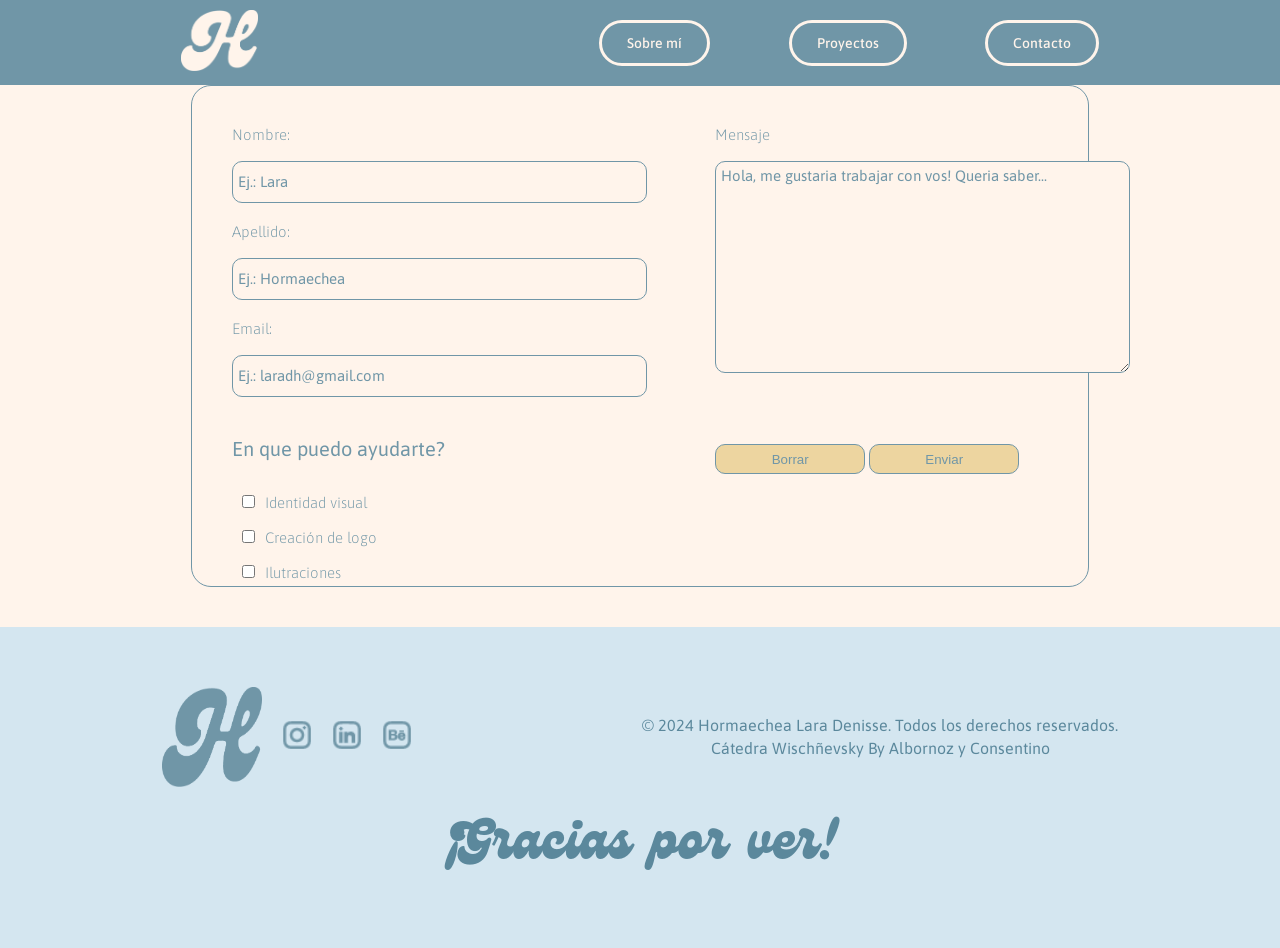
==== contacto.html @ ca468346 "Contacto" ====
<!DOCTYPE html>
<html lang="es">

<head>
    <meta charset="utf-8" />
    <title>Portfolio Denisse</title>
    <link rel="stylesheet" href="estilos.css" />
    <link rel="icon" href="img/favicon.png" type="image/png" />
    <style>
        @import url('https://fonts.googleapis.com/css2?family=Asap:ital,wght@0,100..900;1,100..900&display=swap');
    </style>
</head>

<body>
    <header class="header-principal">
        <div class="contenedor">
            <a href="index.html"><img src="img/logo-claro.png" alt="logo-claro" width="77" height="61" /></a>
            <nav>
                <a href="sobremi.html" class="boton-sobremi">Sobre mí</a>
                <a href="proyectos.html" class="boton-proyectos">Proyectos</a>
                <a href="contacto.html" class="boton-contacto">Contacto</a>
            </nav>
        </div>
    </header>
    <main>
        <section class="contacto" >
            
        </section>
        <!-- inicio del formulario -->
            <section class="formulario">
                
                <form method="post" action="mailto:hormecheald@gmail.com?subject=Email enviado desde el formulario" target="_blank" enctype="text/plain">
                    
                    <!-- parte izquierda del formulario -->
                    <div class="columna-izquierda-formulario">
                        
                        <label for="nombre">Nombre:</label>
                        <input type="text" name="nombre" id="nombre" maxlength="50" placeholder="Ej.: Lara" required>

                        <label for="apellido">Apellido:</label>
                        <input type="text" name="apellido" id="apellido" maxlength="50" placeholder="Ej.: Hormaechea" required>

                        <label>Email:</label>
                        <input type="email" name="email" id="email" placeholder="Ej.: laradh@gmail.com" required>

                        <p class="ayuda">En que puedo ayudarte?</p>
                        <label><input type="checkbox" name="intereses" value="identidad visual" id="identidad" required>Identidad visual</label>
                        <label><input type="checkbox" name="intereses" value="creación de logo" id="logo" required>Creación de logo</label>
                        <label><input type="checkbox" name="intereses" value="fotografia" id="fotografia" required>Ilutraciones</label>

                    </div>

                    <!-- parte derecha del formulario-->
                    <div class="columna-derecha-formulario">

                        <label for="mensaje">Mensaje</label>
                        <textarea name="mensaje" id="mensaje" maxlength="500" placeholder="Hola, me gustaria trabajar con vos! Queria saber..." required></textarea>

                        <p class="campos">*Campos obligatorios</p>

                        <input type="reset" value="Borrar" class="borrar">
                        <input type="submit" value="Enviar" class="enviar">
                        
                    </div>
                </form>
            </section>
    </main>
    <footer>
        <section id="f">
            <div class="f-izq">
                <img src="img/logo.png" alt="logo" width="100" height="100">
                <a href="https://www.instagram.com/d3306_/" target="_blank"><img src="img/ig.png" alt="instagram"
                        width="30" height="30"></a>
                <a href="https://www.linkedin.com/in/denisse-hormaechea-0b1b4b1b9/" target="_blank"><img
                        src="img/lin.png" alt="linkedin" width="30" height="30"></a>
                <a href="https://www.behance.net/laradehormaec" target="_blank"><img src="img/be.png" alt="behance"
                        width="30" height="30"></a>
            </div>
            <div class="f-centro">
                <h6>© 2024 Hormaechea Lara Denisse. Todos los derechos reservados.</h6>
                <h6>Cátedra Wischñevsky By Albornoz y Consentino</h6>
            </div>
            <div class="f-derecha">
                <h1>¡Gracias por ver!</h1>
            </div>
        </section>
    </footer>
</body>
---- estilos.css ----
/* CSS DOCUMENT */
@charset "UTF-8";

@font-face {
    font-family: "GentyDemo-Regular";
    src: url(fuentes/GentyDemo-Regular.otf) format("opentype");
}

/*index.html inicio*/
.body-index {
    background-color: #7096A7;
}

.portfolio {
    display: flex;
    justify-content: center;
    margin-top: 90px;
    padding-top: 90px;
}

/*header secundario inicio*/
.header-secundario {

    background-color: #fff4eb;



    nav {
        display: flex;
        justify-content: space-between;
        align-items: center;

        a {
            color: var(--4, #7096A7);
            font-family: "GentyDemo-Regular", sans-serif;
            font-weight: 400;
            font-size: 48px;
            text-decoration: none;
        }
    }

    padding: 10px;
}

.contenedor {
    display: flex;
    justify-content: space-around;
    align-items: center;
    flex-wrap: wrap;
}


/*header secundario fin*/

/*botón conoceme inicio*/
.boton {
    display: flex;
    justify-content: center;
    margin-top: 80px;
}

.boton-conoce {

    display: inline-block;
    padding: 12px 28px;

    border: 2px solid #Fff4eb;
    border-radius: 30px;

    color: #Fff4eb;
    text-decoration: none;

    font-family: "Asap", sans-serif;
    font-size: 16px;
    text-align: center;

    transition: 0.3s ease;
}

.boton-conoce:hover {
    background-color: #EDD5A0;
    color: #7096A7;
}


/*botón conoceme fin*/

/*index.html fin*/


/*estilos generales*/
body {
    background-color: #fff4eb;
    margin: 0;
}

h1 {
    font-family: "GentyDemo-Regular", sans-serif;
    font-weight: 300;
    font-style: normal;
    font-size: 3.5em;
    color: #5b889c;
    margin: 0px;
}

h2 {
    font-family: "Asap-bold", sans-serif;
    font-weight: 700;
    font-style: normal;
    font-size: 2em;
    color: #5b889c;
    margin-left: 10px;
    margin-bottom: 20px;
    margin-top: 10px;
}

h3 {
    font-family: "Asap-ligth", sans-serif;
    font-weight: 300;
    font-style: regular;
    font-size: 1.1em;
    color: #5b889c;
    margin-left: 10px;
    margin-top: 2px;
}

h4 {
    font-family: "Asap", sans-serif;
    font-weight: 500;
    font-style: medium-italic;
    font-size: 24px;
    color: #7096A7;
    margin-left: 15px;
    margin-bottom: 5px;
    margin-top: 5px;

}

h5 {
    font-family: "Asap", sans-serif;
    font-weight: 400;
    font-style: italic;
    font-size: 1.2em;
    color: #5b889c;
    margin-left: 15px;
    margin-bottom: 5px;
    margin-top: 5px;
}

h6 {
    font-family: "Asap", sans-serif;
    font-weight: 400;
    font-style: normal;
    font-size: 1em;
    color: #5b889c;
    margin-left: 6px;
    margin-bottom: 5px;
    margin-top: 3px;
}

p {
    color: #7096A7;
    font-family: Asap;
    font-size: 20px;
    font-style: normal;
    font-weight: 400;
    line-height: normal;
}

ul {
    font-family: "Asap", sans-serif;
    font-weight: 400;
    font-style: normal;
    font-size: 1em;
    color: #5b889c;
    list-style: none;

    li {
        margin: 10px;
        text-decoration: none;
    }
}


/*sobremi.html inicio*/

/*inicio de header principal*/
.header-principal {

    background-color: #7096A7;


    nav {
        display: flex;
        width: 500px;
        justify-content: space-between;
        align-items: center;

        a {
            color: var(--4, #FFF4EB);
            font-family: Asap;
            font-size: 14px;
            font-style: normal;
            font-weight: 500;
            text-decoration: none;
            line-height: normal;
            display: flex;
            height: 40px;
            padding: 0px 25px;
            justify-content: center;
            align-items: center;
            gap: 10px;
            border-radius: 70px;
            border: 3px solid var(--4, #FFF4EB);
        }
    }

    padding: 10px;
}

.contenedor {
    display: flex;
    justify-content: space-around;
    align-items: center;
    flex-wrap: wrap;
}


/*fin de header*/
/*botones hover*/
.boton-sobremi:hover {
    background-color: #FFF4EB;
    color: #7096A7;
}

.boton-proyectos:hover {
    background-color: #FFF4EB;
    color: #7096A7;
}

.boton-contacto:hover {
    background-color: #FFF4EB;
    color: #7096A7;
}



/*inicio yo*/
#yo {
    background: linear-gradient(180deg, #D4E6F0 79.81%, #FFF4EB 100%);
    display: flex;
    align-items: center;
    gap: 29px;
    justify-content: center;
    padding-top: 80px;
    padding-bottom: 100px;
}

.der {
    display: flex;
    width: 599px;
    padding-bottom: 33px;
    flex-direction: column;
    align-items: flex-start;
}

/*fin yo*/


/*inicio formacion y experiencia*/
.formacion-experiencia {
    display: flex;
    justify-content: center;
    flex-direction: row;
    column-gap: 8%;
    padding: 50px 50px 50px 50px;
}

/*fin formacion y experiencia*/


/*inicio formacion*/
.formacion {
    display: flex;
    flex-direction: column;
    align-items: center;
}

.contenedores-formacion {
    display: flex;
    flex-direction: row;
    justify-content: center;
}

/*fin formacion*/

/*universidad izquierda*/
.uno {
    z-index: 1;
    position: static;
}

.dos {
    z-index: 2;
    position: relative;
    bottom: 180px;
    left: 23px;
}

.tres {
    z-index: 3;
    position: static;
}

.cuatro {
    z-index: 4;
    position: relative;
    bottom: 180px;
    left: 80px;
}

/*inicio experiencia*/
.experiencia {
    background: linear-gradient(180deg, #FFF4EB 0%, rgba(112, 150, 167, 0.87) 22.6%, rgba(112, 150, 167, 0.87) 80.29%, #FFF4EB 100%);
    display: flex;
    justify-content: center;
    padding: 90px 0px 80px 0px;
    gap: 70px
}

.experiencia-izq {
    display: flex;
    flex-direction: column;
    align-items: center;

    h2 {
        color: #fff4eb;
    }
}

.experiencia-der {
    display: flex;
    flex-direction: column;

    h4 {
        color: #fff4eb;
    }

    ul {
        margin: 2px;
    }

    li {
        color: #fff4eb;
    }

    h5 {
        color: #fff4eb;
    }
}

/*fin experiencia*/


/*inicio software*/
.software {
    display: flex;
    flex-direction: column;
    align-items: center;
    gap: 20px;
    padding: 80px 0px 70px 0px;
}

.iconos {
    display: flex;
    justify-content: center;
    align-items: center;
    gap: 110px;

}

.iconos img:hover {
    transform: scale(1.1);
}

/*fin software*/


/*inicio footer*/
footer {
    padding: 60px;
    background-color: #D4E6F0;
    background-position: center;
    background-size: cover;

    h6 {
        text-align: center;
    }
}

img {
    margin-right: 30px;
}

#f {
    display: flex;
    flex-wrap: wrap;
    justify-content: space-around;
    align-items: center;
    gap: 20px
}

.f-izq {
    display: flex;
    flex-direction: row;
    align-items: center;
    gap: 20px;
}

.f-der {
    p {
        color: #5b889c;
        text-align: left;
        line-height: 1em;
        font-size: 1em;
    }
}

/*fin footer*/

/*sobremi.html fin*/


/*proyectos.html inicio*/


/*aspectos generales*/
img {
    margin-right: 0;

}

h4 {
    margin: 0px;
}

h3 {
    display: inline-block;
    padding: 12px 28px;
    background-color: #5b889c;

    border: 3px solid #Fff4eb;
    border-radius: 30px;

    color: #Fff4eb;
    text-decoration: none;
}

h2 {
    margin: 0px;
}


/*article proyectos inicio*/

.proyectos {
    display: flex;
    justify-content: center;
    flex-direction: row;
    align-items: center;
    gap: 40px;
    padding-top: 80px;
    padding-bottom: 80px;
    background: linear-gradient(90deg, #EDD5A0 0%, #FFF4EB 26.44%, #FFF4EB 75.48%, #EDD5A0 100%);
}

/*article proyectos fin*/


/*article galeria de diseños */

/*class diseño*/
.diseños {
    display: flex;
    justify-content: center;
    flex-direction: row;
    align-items: center;
    gap: 10px;
    padding-top: 20px;
}

/*class categorias*/
.categorias {
    display: flex;
    justify-content: center;
    flex-direction: row;
    align-items: center;
    gap: 10px;
    padding-top: 20px;
    padding-bottom: 40px;
}

/*article galeria de diseños fin */

/*article galeria1 inicio*/

#galeria1 {
    background: linear-gradient(180deg, #FFF4EB 0%, #D4E6F0 49.04%, #FFF4EB 100%);
}


#galeria1 {
    display: flex;
    justify-content: center;
    flex-direction: column;
}

/*class linea 1. primera fila de imágenes*/

/*texto de adentro de las imágenes*/
.linea-uno {
    position: relative;
}

.linea-uno h3 {
    position: absolute;
    top: 260px;
    left: 40px;
    z-index: 10;
}

/*parte del hover de las imagenes*/
.linea-uno {
    position: relative;
    width: 1037px;
    height: 336px;
    border-radius: 40px;
    overflow: hidden;
    margin-inline: auto
}

.linea-uno img {
    width: 100%;
    height: 100%;
    object-fit: cover;
    position: absolute;
    top: 0;
    left: 0;
}

.linea-uno .sin-filtro {
    opacity: 0;
    transition: opacity 0.8s ease;
}

.linea-uno:hover .sin-filtro {
    opacity: 1;
}

/*class linea 2. segunda fila de imágenes*/

.linea-dos {
    display: flex;
    justify-content: center;
    flex-direction: row;
    align-items: center;
    gap: 2px;
    padding-top: 20px;
    padding-bottom: 20px;
}

/*texto de adentro de las imágenes*/
.img-izq,
.img-centro,
.img-der {
    position: relative;
}

.img-izq h3,
.img-centro h3,
.img-der h3 {
    position: absolute;
    bottom: 20px;
    left: 30px;
    z-index: 10;
}

/*parte del hover de las imagenes*/
.img-izq,
.img-centro,
.img-der {
    position: relative;
    width: 337px;
    height: 400px;
    border-radius: 40px;
    overflow: hidden;
    margin-inline: 7px;
}

.img-izq img,
.img-centro img,
.img-der img {
    width: 100%;
    height: 100%;
    object-fit: cover;
    position: absolute;
    top: 0;
    left: 0;
}

.img-izq .sin-filtro,
.img-centro .sin-filtro,
.img-der .sin-filtro {
    opacity: 0;
    transition: opacity 0.8s ease;
}

.img-izq:hover .sin-filtro,
.img-centro:hover .sin-filtro,
.img-der:hover .sin-filtro {
    opacity: 1;
}

/*class linea 3. tercera linea de imágenes*/

.linea-tres {
    display: flex;
    justify-content: center;
    flex-direction: row;
    align-items: center;
    gap: 14px;
    padding-top: 20px;
    padding-bottom: 20px;
}

/*texto de adentro de las imágenes*/
.imgizq,
.imgder {
    position: relative;
}

.imgizq h3,
.imgder h3 {
    position: absolute;
    bottom: 20px;
    left: 30px;
    z-index: 10;
}

/*parte del hover de las imagenes*/
.imgizq {
    position: relative;
    width: 686px;
    height: 400px;
    border-radius: 40px;
    overflow: hidden;
    margin-inline: 0px;
}

.imgizq img {
    width: 100%;
    height: 100%;
    object-fit: cover;
    position: absolute;
    top: 0;
    left: 0;
}

.imgizq .sin-filtro {
    opacity: 0;
    transition: opacity 0.8s ease;
}

.imgizq:hover .sin-filtro {
    opacity: 1;
}

.imgder {
    position: relative;
    width: 337px;
    height: 400px;
    border-radius: 40px;
    overflow: hidden;
    margin-inline: 0px;
}

.imgder img {
    width: 100%;
    height: 100%;
    object-fit: cover;
    position: absolute;
    top: 0;
    left: 0;
}

.imgder .sin-filtro {
    opacity: 0;
    transition: opacity 0.8s ease;
}

.imgder:hover .sin-filtro {
    opacity: 1;
}

/*efecto de rebote de las tres filas de imagenes*/
.linea-uno img:hover {
    transform: scale(1.1);
    transition: transform 0.4s ease;
}

.linea-dos img:hover {
    transform: scale(1.1);
    transition: transform 0.4s ease;
}

.linea-tres img:hover {
    transform: scale(1.1);
    transition: transform 0.4s ease;
}


/* -------------------- formulario -------------------- */

.formulario {
    display: flex
}

form {
    width: 90%;
    display: flex;
    flex-wrap: wrap;
    justify-content: space-between;
    flex-direction: column;
}

form div {
    flex: 1;
    width: 50%;
    height: 500px;
    padding: 20px;
    border-radius: 10px;
    margin: 20px;
}

label {
    display: block;
    margin-bottom: 5px;
    height: 30px;
    gap: 2px;
    color: #7096A7;
    text-align: left;
    font-family: "Asap", sans-serif;
    font-size: 15px;
    font-style: normal;
    font-weight: 200;
    line-height: normal;
    max-width: 60%;
}

label[type=checkbox] {
    align-items: left;
}

input {
    width: 100%;
    height: 30px;
    border-radius: 10px;
    border: 1px solid #7096A7;
    background-color: #Fff4eb;
    margin-bottom: 20px;
    Padding: 5px;
}

input[type=checkbox] {
    width: auto;
    height: auto;
    margin: 15px 10px;
    cursor: pointer;
}

input[type=submit],
input[type=reset] {
    height: 30px;
    width: 150px;
    background-color: #edd5a0;
    Color: #7096a7;
    border-radius: 10px;
    cursor: pointer;
    gap: 20px;
    margin: 20px 0;
}

input[type="submit"]:hover,
input[type="reset"]:hover {
    background-color: #fff4eb;
}

textarea {
    Border: 1px solid #7096a7;
    background-color: #Fff4eb;
    Width: 100%;
    Height: 200px;
    border-radius: 10px;
    padding: 5px;
}

::placeholder {
    font-family: "Asap", sans-serif;
    font-size: 15px;
    font-style: normal;
    font-weight: 400;
    color: #7096a7;
}

.contacto-personal ul {
    color: #fff4eb;
    text-align: center;
    font-family: Fraunces;
    font-size: 15px;
    font-style: normal;
    font-weight: 200;
    line-height: normal;
    padding: 100px 20px 30px 20px;
    list-style: none;
    display: flex;
    justify-content: space-between;
    gap: 100px;
}

.texto-preformulario {
    text-align: center;
    padding: 40px 30px 20px;
    list-style: none;
    display: flex;
    justify-content: center;
    width: 85%;
    align-items: center;
}

.campos {
    color: #fff4eb;
    text-align: right;
    font-family: "Asap", sans-serif;
    font-size: 15px;
    font-style: normal;
    font-weight: 100;
    line-height: normal;
    max-width: 60%;
}


.formulario {
    border: 1px solid #7096a7;
    width: 70%;
    height: 500px;
    display: flex;
    border-radius: 20px;
    margin-bottom: 40px;
    margin-inline: auto;
}


.columna-izquierda-formulario .columna-derecha-formulario {
    display: flex;
    flex-direction: column;
    max-width: 60%;
}

.ayuda p {
    Height: 30px;
    padding: 30px;
    color: #7096A7;
    text-align: left;
    font-family: "Asap", sans-serif;
    font-size: 20px;
    font-style: normal;
    font-weight: 200;
    line-height: normal;
    max-width: 60%;
    margin-top: 20px;
}
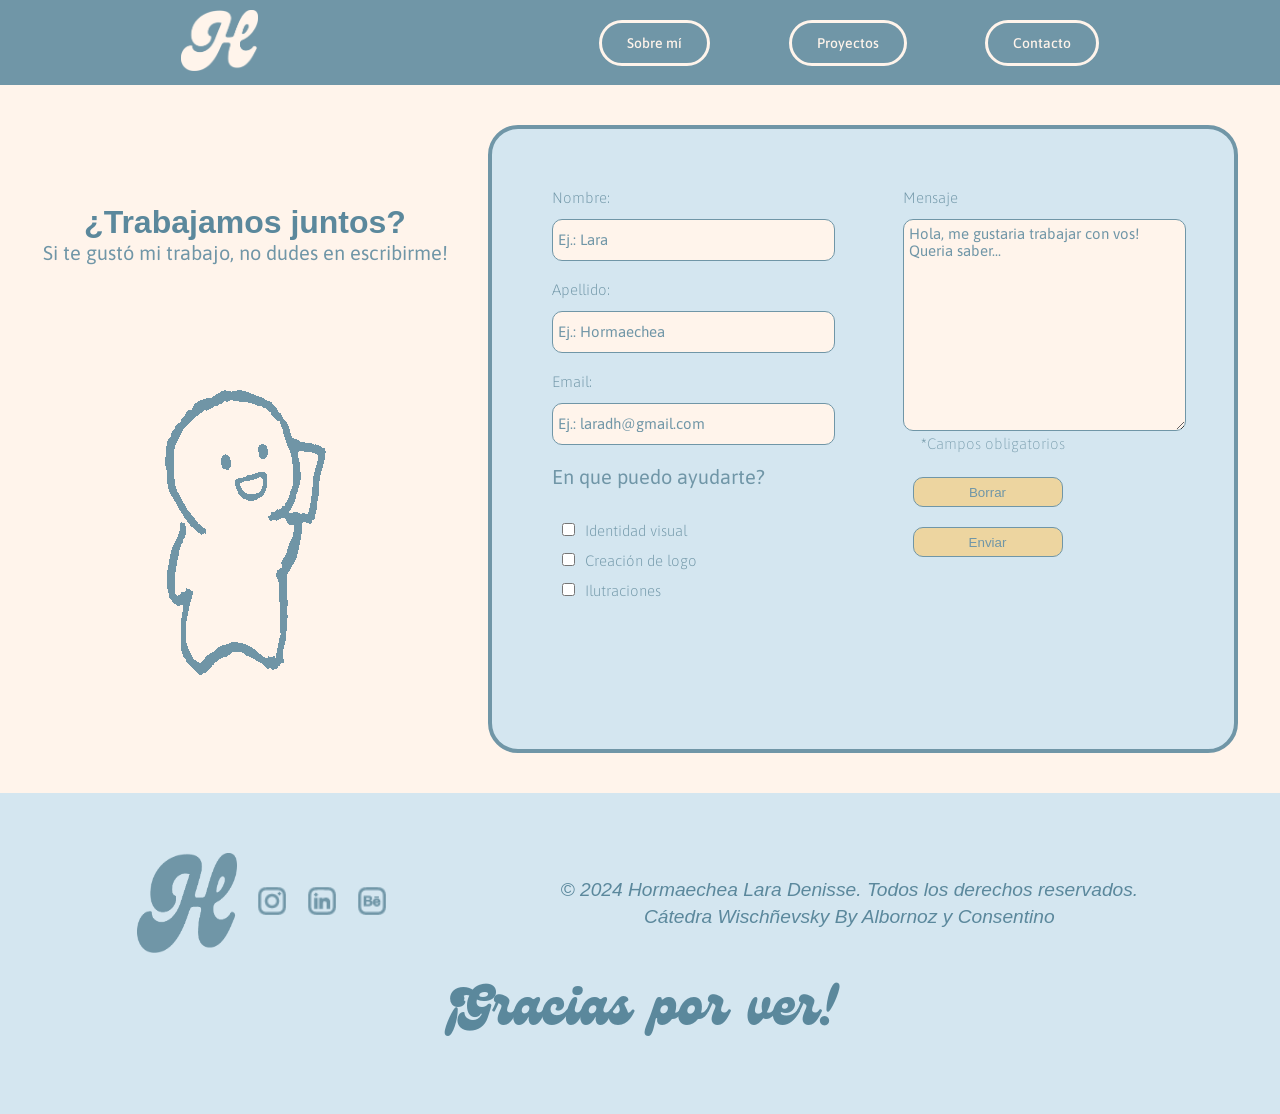
==== commit 9616a3e1: "optimizacion" ====
--- a/contacto.html
+++ b/contacto.html
@@ -22,42 +22,31 @@
             </nav>
         </div>
     </header>
-    <main>
-        <section class="contacto" >
-            
-        </section>
-        <!-- inicio del formulario -->
-            <section class="formulario">
-                
+    <main class="main-contacto">
+            <section class="contacto" >
+                <h2>¿Trabajamos juntos?</h2>
+                <p>Si te gustó mi trabajo, no dudes en escribirme!</p>
+                <img src="img/animacion-contacto.gif" alt="animacion de contacto" width="237px" height="391px">
+            </section>
+            <section class="formulario">                
                 <form method="post" action="mailto:hormecheald@gmail.com?subject=Email enviado desde el formulario" target="_blank" enctype="text/plain">
-                    
-                    <!-- parte izquierda del formulario -->
                     <div class="columna-izquierda-formulario">
                         
                         <label for="nombre">Nombre:</label>
                         <input type="text" name="nombre" id="nombre" maxlength="50" placeholder="Ej.: Lara" required>
-
                         <label for="apellido">Apellido:</label>
                         <input type="text" name="apellido" id="apellido" maxlength="50" placeholder="Ej.: Hormaechea" required>
-
                         <label>Email:</label>
                         <input type="email" name="email" id="email" placeholder="Ej.: laradh@gmail.com" required>
-
                         <p class="ayuda">En que puedo ayudarte?</p>
                         <label><input type="checkbox" name="intereses" value="identidad visual" id="identidad" required>Identidad visual</label>
                         <label><input type="checkbox" name="intereses" value="creación de logo" id="logo" required>Creación de logo</label>
                         <label><input type="checkbox" name="intereses" value="fotografia" id="fotografia" required>Ilutraciones</label>
-
                     </div>
-
-                    <!-- parte derecha del formulario-->
                     <div class="columna-derecha-formulario">
-
                         <label for="mensaje">Mensaje</label>
                         <textarea name="mensaje" id="mensaje" maxlength="500" placeholder="Hola, me gustaria trabajar con vos! Queria saber..." required></textarea>
-
                         <p class="campos">*Campos obligatorios</p>
-
                         <input type="reset" value="Borrar" class="borrar">
                         <input type="submit" value="Enviar" class="enviar">
                         
--- a/estilos.css
+++ b/estilos.css
@@ -22,32 +22,25 @@
 .header-secundario {
 
     background-color: #fff4eb;
-
-
+    padding: 10px;
 
     nav {
         display: flex;
-        justify-content: space-between;
+        flex-wrap: wrap;
+        justify-content: space-around;
         align-items: center;
 
         a {
             color: var(--4, #7096A7);
-            font-family: "GentyDemo-Regular", sans-serif;
-            font-weight: 400;
+            font-family: "GentyDemo-Regular";
             font-size: 48px;
             text-decoration: none;
+            display: flex;
+            align-items: center;
         }
     }
-
-    padding: 10px;
-}
-
-.contenedor {
-    display: flex;
-    justify-content: space-around;
-    align-items: center;
-    flex-wrap: wrap;
-}
+}
+
 
 
 /*header secundario fin*/
@@ -114,7 +107,7 @@
     margin-top: 10px;
 }
 
-h3 {
+h4 {
     font-family: "Asap-ligth", sans-serif;
     font-weight: 300;
     font-style: regular;
@@ -124,50 +117,38 @@
     margin-top: 2px;
 }
 
-h4 {
+h5 {
     font-family: "Asap", sans-serif;
     font-weight: 500;
     font-style: medium-italic;
     font-size: 24px;
     color: #7096A7;
-    margin-left: 15px;
-    margin-bottom: 5px;
-    margin-top: 5px;
-
-}
-
-h5 {
+    margin: 15px 5px 5px 0px;
+}
+
+h6 {
     font-family: "Asap", sans-serif;
     font-weight: 400;
     font-style: italic;
     font-size: 1.2em;
     color: #5b889c;
-    margin-left: 15px;
-    margin-bottom: 5px;
-    margin-top: 5px;
-}
-
-h6 {
-    font-family: "Asap", sans-serif;
-    font-weight: 400;
-    font-style: normal;
-    font-size: 1em;
-    color: #5b889c;
-    margin-left: 6px;
-    margin-bottom: 5px;
-    margin-top: 3px;
-}
+    margin: 5px 5px 5px 0px;
+}
+
 
 p {
+    /*hay varias propiedades que no están afectando, ojo con copiar directamente de figma*/
     color: #7096A7;
     font-family: Asap;
     font-size: 20px;
     font-style: normal;
     font-weight: 400;
     line-height: normal;
+    margin-top: 0px
 }
 
 ul {
+    /*hay varias propiedades que no están afectando, ojo con copiar directamente de figma*/
     font-family: "Asap", sans-serif;
     font-weight: 400;
     font-style: normal;
@@ -188,7 +169,6 @@
 .header-principal {
 
     background-color: #7096A7;
-
 
     nav {
         display: flex;
@@ -219,10 +199,9 @@
 }
 
 .contenedor {
+    /*exactamente esto lo estás declarando en la línea 45*/
     display: flex;
     justify-content: space-around;
-    align-items: center;
-    flex-wrap: wrap;
 }
 
 
@@ -284,6 +263,7 @@
     display: flex;
     flex-direction: column;
     align-items: center;
+    gap: 20px;
 }
 
 .contenedores-formacion {
@@ -325,6 +305,7 @@
     display: flex;
     justify-content: center;
     padding: 90px 0px 80px 0px;
+    /*en lugar de usar paddings tan grandes probá con min-height*/
     gap: 70px
 }
 
@@ -333,7 +314,7 @@
     flex-direction: column;
     align-items: center;
 
-    h2 {
+    h3 {
         color: #fff4eb;
     }
 }
@@ -342,7 +323,7 @@
     display: flex;
     flex-direction: column;
 
-    h4 {
+    h5 {
         color: #fff4eb;
     }
 
@@ -354,7 +335,7 @@
         color: #fff4eb;
     }
 
-    h5 {
+    h6 {
         color: #fff4eb;
     }
 }
@@ -440,28 +421,27 @@
 
 }
 
-h4 {
-    margin: 0px;
-}
-
-h3 {
-    display: inline-block;
-    padding: 12px 28px;
-    background-color: #5b889c;
-
-    border: 3px solid #Fff4eb;
-    border-radius: 30px;
-
-    color: #Fff4eb;
-    text-decoration: none;
+
+/*article proyectos inicio*/
+
+.main-proyectos {
+
+    a {
+        display: inline-block;
+        padding: 12px 28px;
+        background-color: #5b889c;
+
+        border: 3px solid #Fff4eb;
+        border-radius: 30px;
+
+        color: #Fff4eb;
+        text-decoration: none;
+    }
 }
 
 h2 {
     margin: 0px;
 }
-
-
-/*article proyectos inicio*/
 
 .proyectos {
     display: flex;
@@ -471,7 +451,14 @@
     gap: 40px;
     padding-top: 80px;
     padding-bottom: 80px;
+    /*hay una forma de dejar padding en una sola línea*/
     background: linear-gradient(90deg, #EDD5A0 0%, #FFF4EB 26.44%, #FFF4EB 75.48%, #EDD5A0 100%);
+}
+
+.texto-proyectos {
+    display: flex;
+    flex-direction: column;
+    align-items: center;
 }
 
 /*article proyectos fin*/
@@ -486,7 +473,7 @@
     flex-direction: row;
     align-items: center;
     gap: 10px;
-    padding-top: 20px;
+
 }
 
 /*class categorias*/
@@ -496,7 +483,6 @@
     flex-direction: row;
     align-items: center;
     gap: 10px;
-    padding-top: 20px;
     padding-bottom: 40px;
 }
 
@@ -522,7 +508,7 @@
     position: relative;
 }
 
-.linea-uno h3 {
+.linea-uno a {
     position: absolute;
     top: 260px;
     left: 40px;
@@ -557,6 +543,7 @@
     opacity: 1;
 }
 
+
 /*class linea 2. segunda fila de imágenes*/
 
 .linea-dos {
@@ -564,37 +551,30 @@
     justify-content: center;
     flex-direction: row;
     align-items: center;
-    gap: 2px;
+    gap: 15px;
     padding-top: 20px;
     padding-bottom: 20px;
 }
 
-/*texto de adentro de las imágenes*/
-.img-izq,
-.img-centro,
-.img-der {
-    position: relative;
-}
-
-.img-izq h3,
-.img-centro h3,
-.img-der h3 {
-    position: absolute;
-    bottom: 20px;
-    left: 30px;
-    z-index: 10;
-}
-
-/*parte del hover de las imagenes*/
+
 .img-izq,
 .img-centro,
 .img-der {
     position: relative;
     width: 337px;
     height: 400px;
+    flex-shrink: 0;
     border-radius: 40px;
     overflow: hidden;
-    margin-inline: 7px;
+}
+
+.img-izq a,
+.img-centro a,
+.img-der a {
+    position: absolute;
+    bottom: 20px;
+    left: 30px;
+    z-index: 10;
 }
 
 .img-izq img,
@@ -629,7 +609,6 @@
     flex-direction: row;
     align-items: center;
     gap: 14px;
-    padding-top: 20px;
     padding-bottom: 20px;
 }
 
@@ -639,8 +618,8 @@
     position: relative;
 }
 
-.imgizq h3,
-.imgder h3 {
+.imgizq a,
+.imgder a {
     position: absolute;
     bottom: 20px;
     left: 30px;
@@ -702,6 +681,30 @@
     opacity: 1;
 }
 
+/*parte de las ilustraciones*/
+
+#galeria-ilustraciones {
+    background: linear-gradient(180deg, #FFF4EB 0%, #D4E6F0 49.04%, #FFF4EB 100%);
+    display: flex;
+    flex-direction: column;
+    align-items: center;
+    margin: 30px 0px;
+}
+
+.categorias2 {
+    display: flex;
+    flex-direction: row;
+    align-items: center;
+    gap: 10px;
+    padding-bottom: 40px;
+}
+
+.linea-cuatro {
+    display: flex;
+    flex-direction: row;
+    gap: 20px
+}
+
 /*efecto de rebote de las tres filas de imagenes*/
 .linea-uno img:hover {
     transform: scale(1.1);
@@ -718,19 +721,67 @@
     transition: transform 0.4s ease;
 }
 
-
-/* -------------------- formulario -------------------- */
+/*video*/
+
+#video {
+    background: linear-gradient(180deg, #FFF4EB 0%, #D4E6F0 49.04%, #FFF4EB 100%);
+    display: flex;
+    flex-direction: column;
+    align-items: center;
+    margin: 60px 0px;
+}
+
+.video {
+    display: flex;
+    flex-direction: column;
+    align-items: center;
+    margin-bottom: 20px;
+}
+
+.video-proyecto {
+    max-width: 1037px;
+    height: auto;
+    border-radius: 40px;
+    display: block;
+    object-fit: cover;
+    border: 10px solid #edd5a0;
+    border-radius: 30px;
+
+}
+
+/*contactoooo*/
+
+.main-contacto {
+    display: flex;
+    flex-direction: row;
+    justify-content: center;
+    gap: 40px;
+}
+
+.contacto {
+    display: flex;
+    flex-direction: column;
+    justify-content: center;
+    align-items: center;
+}
+
+/* formulario */
 
 .formulario {
-    display: flex
+    background-color: #D4E6F0;
+    border: 4px solid #7096A7;
+    border-radius: 30px;
+    max-width: 750px;
+    padding: 20px;
+    box-sizing: border-box;
+    margin-top: 40px;
+    margin-bottom: 40px;
 }
 
 form {
-    width: 90%;
+    max-width: 750px;
     display: flex;
     flex-wrap: wrap;
-    justify-content: space-between;
-    flex-direction: column;
 }
 
 form div {
@@ -744,7 +795,7 @@
 
 label {
     display: block;
-    margin-bottom: 5px;
+    margin-bottom: 0px;
     height: 30px;
     gap: 2px;
     color: #7096A7;
@@ -787,7 +838,7 @@
     border-radius: 10px;
     cursor: pointer;
     gap: 20px;
-    margin: 20px 0;
+    margin: 10px;
 }
 
 input[type="submit"]:hover,
@@ -838,7 +889,7 @@
 }
 
 .campos {
-    color: #fff4eb;
+    color: #7096A7;
     text-align: right;
     font-family: "Asap", sans-serif;
     font-size: 15px;
@@ -846,17 +897,6 @@
     font-weight: 100;
     line-height: normal;
     max-width: 60%;
-}
-
-
-.formulario {
-    border: 1px solid #7096a7;
-    width: 70%;
-    height: 500px;
-    display: flex;
-    border-radius: 20px;
-    margin-bottom: 40px;
-    margin-inline: auto;
 }
 
 
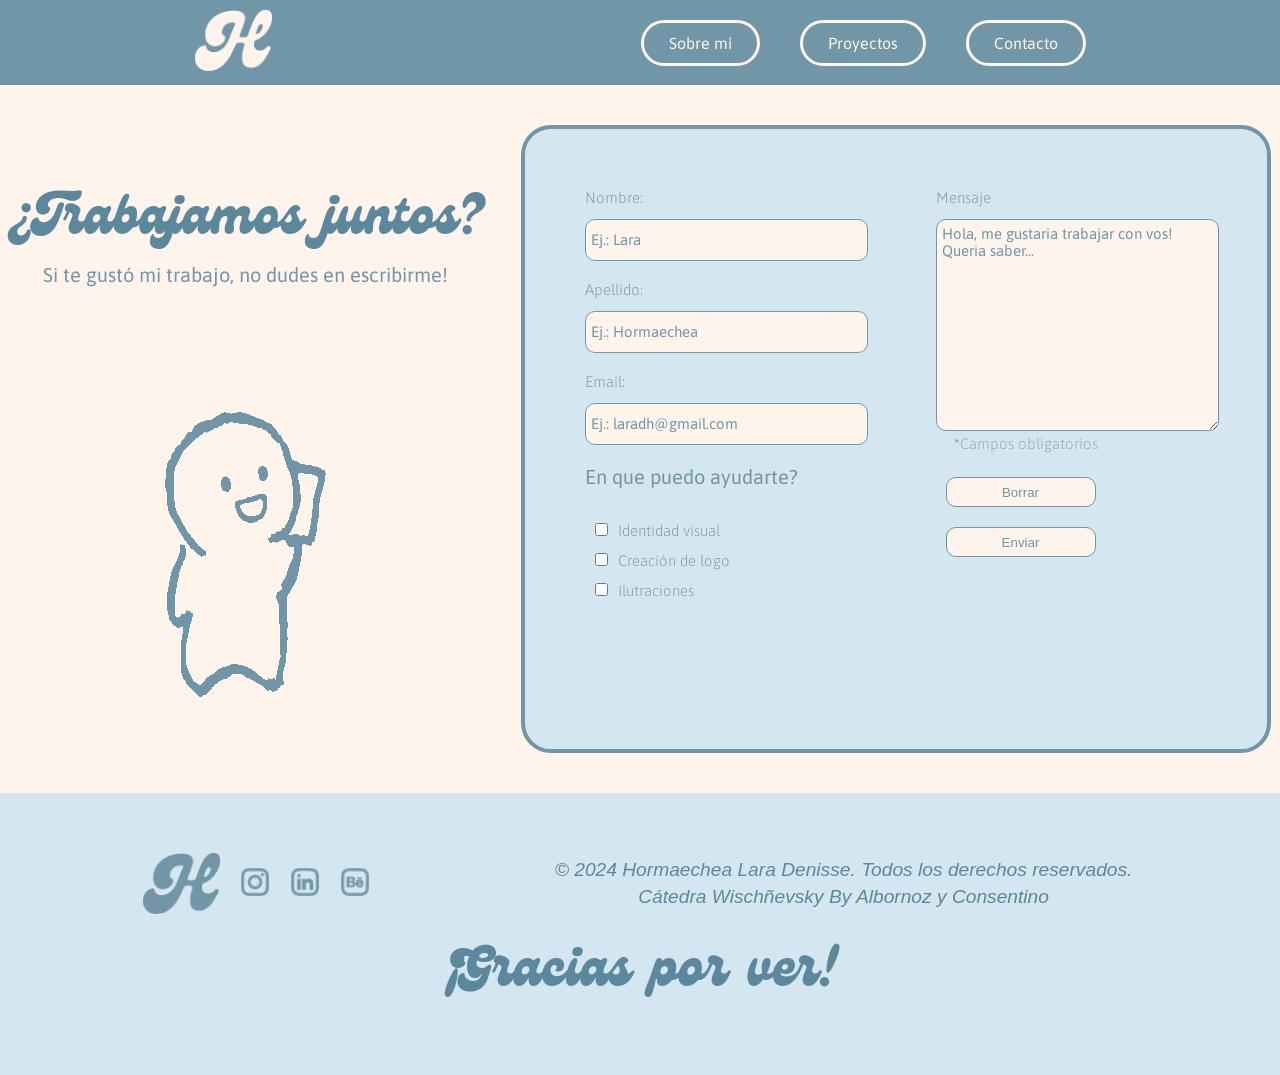
==== commit 1ae1fe41: "Entrega final" ====
--- a/contacto.html
+++ b/contacto.html
@@ -14,7 +14,7 @@
 <body>
     <header class="header-principal">
         <div class="contenedor">
-            <a href="index.html"><img src="img/logo-claro.png" alt="logo-claro" width="77" height="61" /></a>
+            <a href="index.html"><img src="img/logo-claro.png" alt="logo-claro" width="77px" height="61px" /></a>
             <nav>
                 <a href="sobremi.html" class="boton-sobremi">Sobre mí</a>
                 <a href="proyectos.html" class="boton-proyectos">Proyectos</a>
@@ -57,13 +57,13 @@
     <footer>
         <section id="f">
             <div class="f-izq">
-                <img src="img/logo.png" alt="logo" width="100" height="100">
+                <img src="img/logo.png" alt="logo" width="77px" height="61px">
                 <a href="https://www.instagram.com/d3306_/" target="_blank"><img src="img/ig.png" alt="instagram"
-                        width="30" height="30"></a>
+                        width="30px" height="30px"></a>
                 <a href="https://www.linkedin.com/in/denisse-hormaechea-0b1b4b1b9/" target="_blank"><img
-                        src="img/lin.png" alt="linkedin" width="30" height="30"></a>
+                        src="img/lin.png" alt="linkedin" width="30px" height="30px"></a>
                 <a href="https://www.behance.net/laradehormaec" target="_blank"><img src="img/be.png" alt="behance"
-                        width="30" height="30"></a>
+                        width="30px" height="30px"></a>
             </div>
             <div class="f-centro">
                 <h6>© 2024 Hormaechea Lara Denisse. Todos los derechos reservados.</h6>
--- a/estilos.css
+++ b/estilos.css
@@ -5,45 +5,77 @@
     font-family: "GentyDemo-Regular";
     src: url(fuentes/GentyDemo-Regular.otf) format("opentype");
 }
+* {
+cursor: url(img/cursor.svg), auto;
+}
 
 /*index.html inicio*/
 .body-index {
     background-color: #7096A7;
 }
 
+/*header secundario inicio*/
+
+.header-secundario {
+    background-color: #FFF4EB;
+}
+
+.header-secundario a {
+    color: #7096A7;
+    font-family: "GentyDemo-Regular", sans-serif;
+    font-size: 3em;
+    text-decoration: none;
+    display: flex;
+    padding: 5px;
+}
+
+#nav-portada {
+    display: flex;
+    justify-content: space-around;
+    align-items: center;
+}
+
+/*header secundario fin*/
+
+/*palabra portfolio del index*/
+
 .portfolio {
     display: flex;
     justify-content: center;
-    margin-top: 90px;
-    padding-top: 90px;
-}
-
-/*header secundario inicio*/
-.header-secundario {
-
-    background-color: #fff4eb;
-    padding: 10px;
-
-    nav {
-        display: flex;
-        flex-wrap: wrap;
-        justify-content: space-around;
-        align-items: center;
-
-        a {
-            color: var(--4, #7096A7);
-            font-family: "GentyDemo-Regular";
-            font-size: 48px;
-            text-decoration: none;
-            display: flex;
-            align-items: center;
-        }
-    }
-}
-
-
-
-/*header secundario fin*/
+    flex-direction: row;
+    align-items: baseline;
+}
+
+.portada {
+    display: flex;
+    flex-direction: row;
+    align-items: baseline;
+}
+
+.port {
+    color: #fff4eb;
+    font-family: "Asap";
+    font-weight: 700;
+    font-style: bold;
+    font-size: 10em;
+    margin: 0px;
+}
+
+.f {
+    color: #fff4eb;
+    font-family: "GentyDemo-Regular";
+    font-size: 10em;
+    margin: 0px;
+}
+
+.olio {
+    color: #fff4eb;
+    font-family: "Asap";
+    font-weight: 400;
+    font-style: normal;
+    font-size: 10em;
+    margin: 0px;
+}
 
 /*botón conoceme inicio*/
 .boton {
@@ -97,14 +129,21 @@
 }
 
 h2 {
+    font-family: "GentyDemo-Regular", sans-serif;
+    font-weight: 300;
+    font-style: normal;
+    font-size: 3.5em;
+    color: #5b889c;
+    margin: 0px;
+}
+
+h3 {
     font-family: "Asap-bold", sans-serif;
     font-weight: 700;
     font-style: normal;
     font-size: 2em;
     color: #5b889c;
-    margin-left: 10px;
-    margin-bottom: 20px;
-    margin-top: 10px;
+    margin: 10px 0px 10px 0px;
 }
 
 h4 {
@@ -137,7 +176,6 @@
 
 
 p {
-    /*hay varias propiedades que no están afectando, ojo con copiar directamente de figma*/
     color: #7096A7;
     font-family: Asap;
     font-size: 20px;
@@ -148,7 +186,6 @@
 }
 
 ul {
-    /*hay varias propiedades que no están afectando, ojo con copiar directamente de figma*/
     font-family: "Asap", sans-serif;
     font-weight: 400;
     font-style: normal;
@@ -172,24 +209,19 @@
 
     nav {
         display: flex;
-        width: 500px;
+        gap: 40px;
         justify-content: space-between;
         align-items: center;
 
         a {
             color: var(--4, #FFF4EB);
             font-family: Asap;
-            font-size: 14px;
-            font-style: normal;
-            font-weight: 500;
+            font-size: 16px;
             text-decoration: none;
-            line-height: normal;
             display: flex;
             height: 40px;
             padding: 0px 25px;
-            justify-content: center;
             align-items: center;
-            gap: 10px;
             border-radius: 70px;
             border: 3px solid var(--4, #FFF4EB);
         }
@@ -199,7 +231,6 @@
 }
 
 .contenedor {
-    /*exactamente esto lo estás declarando en la línea 45*/
     display: flex;
     justify-content: space-around;
 }
@@ -237,10 +268,9 @@
 
 .der {
     display: flex;
-    width: 599px;
+    max-width: 599px;
     padding-bottom: 33px;
     flex-direction: column;
-    align-items: flex-start;
 }
 
 /*fin yo*/
@@ -305,7 +335,6 @@
     display: flex;
     justify-content: center;
     padding: 90px 0px 80px 0px;
-    /*en lugar de usar paddings tan grandes probá con min-height*/
     gap: 70px
 }
 
@@ -356,7 +385,7 @@
     display: flex;
     justify-content: center;
     align-items: center;
-    gap: 110px;
+    gap: 20px;
 
 }
 
@@ -436,11 +465,8 @@
 
         color: #Fff4eb;
         text-decoration: none;
-    }
-}
-
-h2 {
-    margin: 0px;
+        font-family: "Asap";
+    }
 }
 
 .proyectos {
@@ -451,7 +477,6 @@
     gap: 40px;
     padding-top: 80px;
     padding-bottom: 80px;
-    /*hay una forma de dejar padding en una sola línea*/
     background: linear-gradient(90deg, #EDD5A0 0%, #FFF4EB 26.44%, #FFF4EB 75.48%, #EDD5A0 100%);
 }
 
@@ -518,7 +543,8 @@
 /*parte del hover de las imagenes*/
 .linea-uno {
     position: relative;
-    width: 1037px;
+    width: 100%;
+    max-width: 1037px;
     height: 336px;
     border-radius: 40px;
     overflow: hidden;
@@ -833,7 +859,7 @@
 input[type=reset] {
     height: 30px;
     width: 150px;
-    background-color: #edd5a0;
+    background-color: #fff4eb;
     Color: #7096a7;
     border-radius: 10px;
     cursor: pointer;
@@ -843,7 +869,7 @@
 
 input[type="submit"]:hover,
 input[type="reset"]:hover {
-    background-color: #fff4eb;
+    background-color: #edd5a0;
 }
 
 textarea {
@@ -918,4 +944,418 @@
     line-height: normal;
     max-width: 60%;
     margin-top: 20px;
+}
+
+/*menu hamburgusa*/
+
+/* el botón hamburguesa no se muestra en escritorio */
+.menu-toggle {
+    display: none;
+    background: transparent;
+    border: none;
+    cursor: pointer;
+}
+
+/* Logo del encabezado de las páginas interiores */
+.logo-header img {
+    display: block;
+    width: 77px;
+    height: auto;
+    margin: 0;
+}
+
+/* Navegación de escritorio para las páginas interiores */
+.menu-navegacion {
+    display: flex;
+    align-items: center;
+    gap: 20px;
+}
+
+@media screen and (max-width:600px) {
+
+    /*parte principal*/
+
+    .header-principal {
+        position: relative;
+        z-index: 1000;
+        padding: 8px 12px;
+        box-sizing: border-box;
+    }
+
+    /* logo y botón hamburguesa en una misma fila */
+    .header-principal .contenedor {
+        position: relative;
+        display: flex;
+        flex-direction: row;
+        justify-content: space-between;
+        align-items: center;
+        gap: 10px;
+    }
+
+    /* reduce tamaño de logo */
+    .header-principal .logo-header img {
+        width: 45px;
+        height: auto;
+    }
+
+    /*boton hambur*/
+
+    .header-principal .menu-toggle {
+        position: relative;
+        z-index: 1002;
+        display: flex;
+        flex-direction: column;
+        justify-content: center;
+        align-items: center;
+        gap: 4px;
+
+        width: 32px;
+        height: 32px;
+        padding: 5px;
+
+        background: transparent;
+        border: none;
+        cursor: pointer;
+    }
+
+    /* linitas botón */
+    .header-principal .menu-toggle span {
+        display: block;
+        width: 22px;
+        height: 2px;
+        background-color: #FFF4EB;
+        border-radius: 3px;
+        transition: transform 0.3s ease, opacity 0.3s ease;
+    }
+
+    /*menu desplegable*/
+
+    /*inicial cerrado */
+    .header-principal .menu-navegacion {
+        display: none;
+        position: absolute;
+        top: calc(100% + 8px);
+        right: 0;
+        z-index: 1001;
+
+        flex-direction: column;
+        align-items: stretch;
+        gap: 0;
+
+        width: 105px;
+        padding: 8px;
+
+        background-color: #7096A7;
+        border: 1px solid #FFF4EB;
+        border-radius: 10px;
+        box-shadow: 0 3px 8px rgba(0, 0, 0, 0.08);
+
+        box-sizing: border-box;
+    }
+
+    /* abierto*/
+    .header-principal .menu-navegacion.abierto {
+        display: flex;
+    }
+
+    /* enlaces del menú */
+    .header-principal .menu-navegacion a {
+        display: flex;
+        justify-content: center;
+        align-items: center;
+
+        width: 100%;
+        min-height: 30px;
+        padding: 6px 2px;
+        margin: 0;
+
+        box-sizing: border-box;
+
+        background: transparent;
+        border: none;
+        border-radius: 0;
+
+        color: #FFF4EB;
+        font-family: "Asap", sans-serif;
+        font-size: 10px;
+        text-align: center;
+        text-decoration: none;
+    }
+
+    /*movimiento de hambur*/
+
+    /* primera línea: gira para formar una diagonal */
+    .header-principal .menu-toggle[aria-expanded="true"] span:nth-child(1) {
+        transform: translateY(6px) rotate(45deg);
+    }
+
+    /* segunda línea: desaparece */
+    .header-principal .menu-toggle[aria-expanded="true"] span:nth-child(2) {
+        opacity: 0;
+    }
+
+    /* tercera línea: forma la segunda diagonal */
+    .header-principal .menu-toggle[aria-expanded="true"] span:nth-child(3) {
+        transform: translateY(-6px) rotate(-45deg);
+    }
+
+
+    /*hola soy denisse*/
+
+    #yo {
+        display: flex;
+        flex-direction: column;
+        align-items: center;
+        justify-content: center;
+        gap: 15px;
+
+        padding: 35px 20px 45px;
+        box-sizing: border-box;
+    }
+
+    /* contenedor de la imagen */
+    .izq {
+        display: flex;
+        justify-content: center;
+        width: 100%;
+    }
+
+    /* imagen de presentación */
+    .izq img {
+        width: 100%;
+        max-width: 300px;
+        height: auto;
+        margin: 0;
+    }
+
+    /*texto */
+    .der {
+        width: 100%;
+        max-width: 450px;
+        padding: 0;
+        box-sizing: border-box;
+    }
+
+    .der h1 {
+        font-size: clamp(2rem, 8vw, 2.8rem);
+        text-align: center;
+        margin-bottom: 15px;
+    }
+
+    .der p {
+        font-size: 15px;
+        line-height: 1.5;
+        text-align: left;
+    }
+
+
+    /*formacion */
+
+    .formacion {
+        display: flex;
+        flex-direction: column;
+        align-items: center;
+        gap: 20px;
+
+        padding: 35px 15px;
+        box-sizing: border-box;
+    }
+
+    .formacion h3 {
+        font-size: 1.7rem;
+        text-align: center;
+    }
+
+    /*se pone uno arriba de otro los bloques*/
+    .contenedores-formacion {
+        display: flex;
+        flex-direction: column;
+        align-items: center;
+        gap: 25px;
+        width: 100%;
+    }
+
+    .universidad-izq,
+    .colegio-der {
+        position: relative;
+        width: 100%;
+        max-width: 380px;
+        box-sizing: border-box;
+    }
+
+    /*cuadritos */
+    .uno,
+    .tres {
+        position: relative;
+        z-index: 1;
+        width: 100%;
+    }
+
+    .uno img,
+    .tres img {
+        display: block;
+        width: 100%;
+        height: auto;
+        margin: 0;
+    }
+
+    /*z-index de los textos en los cuadros*/
+    .dos,
+    .cuatro {
+        position: absolute;
+        z-index: 2;
+        top: 20%;
+        right: 8%;
+        left: 8%;
+
+        transform: translateY(-50%);
+        box-sizing: border-box;
+    }
+
+    .dos h5,
+    .cuatro h5 {
+        font-size: 15px;
+        margin: 0 0 8px;
+    }
+
+    .dos ul,
+    .cuatro ul {
+        font-size: 12px;
+        padding: 0;
+        margin: 0;
+    }
+
+
+    /*experiencia*/
+
+    .experiencia {
+        display: flex;
+        flex-direction: column;
+        align-items: center;
+        gap: 20px;
+
+        padding: 70px 20px;
+        box-sizing: border-box;
+    }
+
+    .experiencia-izq {
+        width: 100%;
+        align-items: center;
+        text-align: center;
+    }
+
+    .experiencia-izq h3 {
+        font-size: 1.8rem;
+    }
+
+    .experiencia-izq img {
+        width: 160px;
+        max-width: 100%;
+        height: auto;
+        margin: 10px 0;
+    }
+
+    .experiencia-der {
+        width: 100%;
+        max-width: 450px;
+        box-sizing: border-box;
+    }
+
+    .experiencia-der h5 {
+        font-size: 17px;
+        line-height: 1.4;
+    }
+
+    .experiencia-der h6 {
+        font-size: 14px;
+        line-height: 1.4;
+    }
+
+    .experiencia-der ul {
+        padding-left: 18px;
+    }
+
+    .experiencia-der li {
+        font-size: 13px;
+        line-height: 1.5;
+        margin: 8px 0;
+    }
+
+
+    /*software*/
+
+    .software {
+        display: flex;
+        flex-direction: column;
+        align-items: center;
+        gap: 20px;
+
+        padding: 40px 15px;
+        box-sizing: border-box;
+    }
+
+    .software h3 {
+        font-size: 1.6rem;
+        text-align: center;
+    }
+
+    /*para q se muevan los iconos*/
+    .iconos {
+        display: flex;
+        flex-wrap: wrap;
+        justify-content: center;
+        align-items: center;
+        gap: 20px;
+        width: 100%;
+    }
+
+    .iconos img {
+        width: 40px;
+        max-width: 18%;
+        height: auto;
+        margin: 0;
+        transition: transform 0.3s ease;
+    }
+
+
+    /*footer*/
+
+    footer {
+        padding: 25px 15px;
+        box-sizing: border-box;
+    }
+
+    #f {
+        display: flex;
+        flex-direction: column;
+        justify-content: center;
+        align-items: center;
+        gap: 15px;
+        text-align: center;
+    }
+
+    .f-izq {
+        display: flex;
+        flex-wrap: wrap;
+        justify-content: center;
+        align-items: center;
+        gap: 12px;
+    }
+
+    .f-izq img {
+        max-width: 100%;
+        margin: 0;
+    }
+
+    .f-centro h6 {
+        font-size: 11px;
+        line-height: 1.5;
+        margin: 5px 0;
+    }
+
+    .f-derecha h1 {
+        font-size: 1.8rem;
+        text-align: center;
+    }
+
 }
